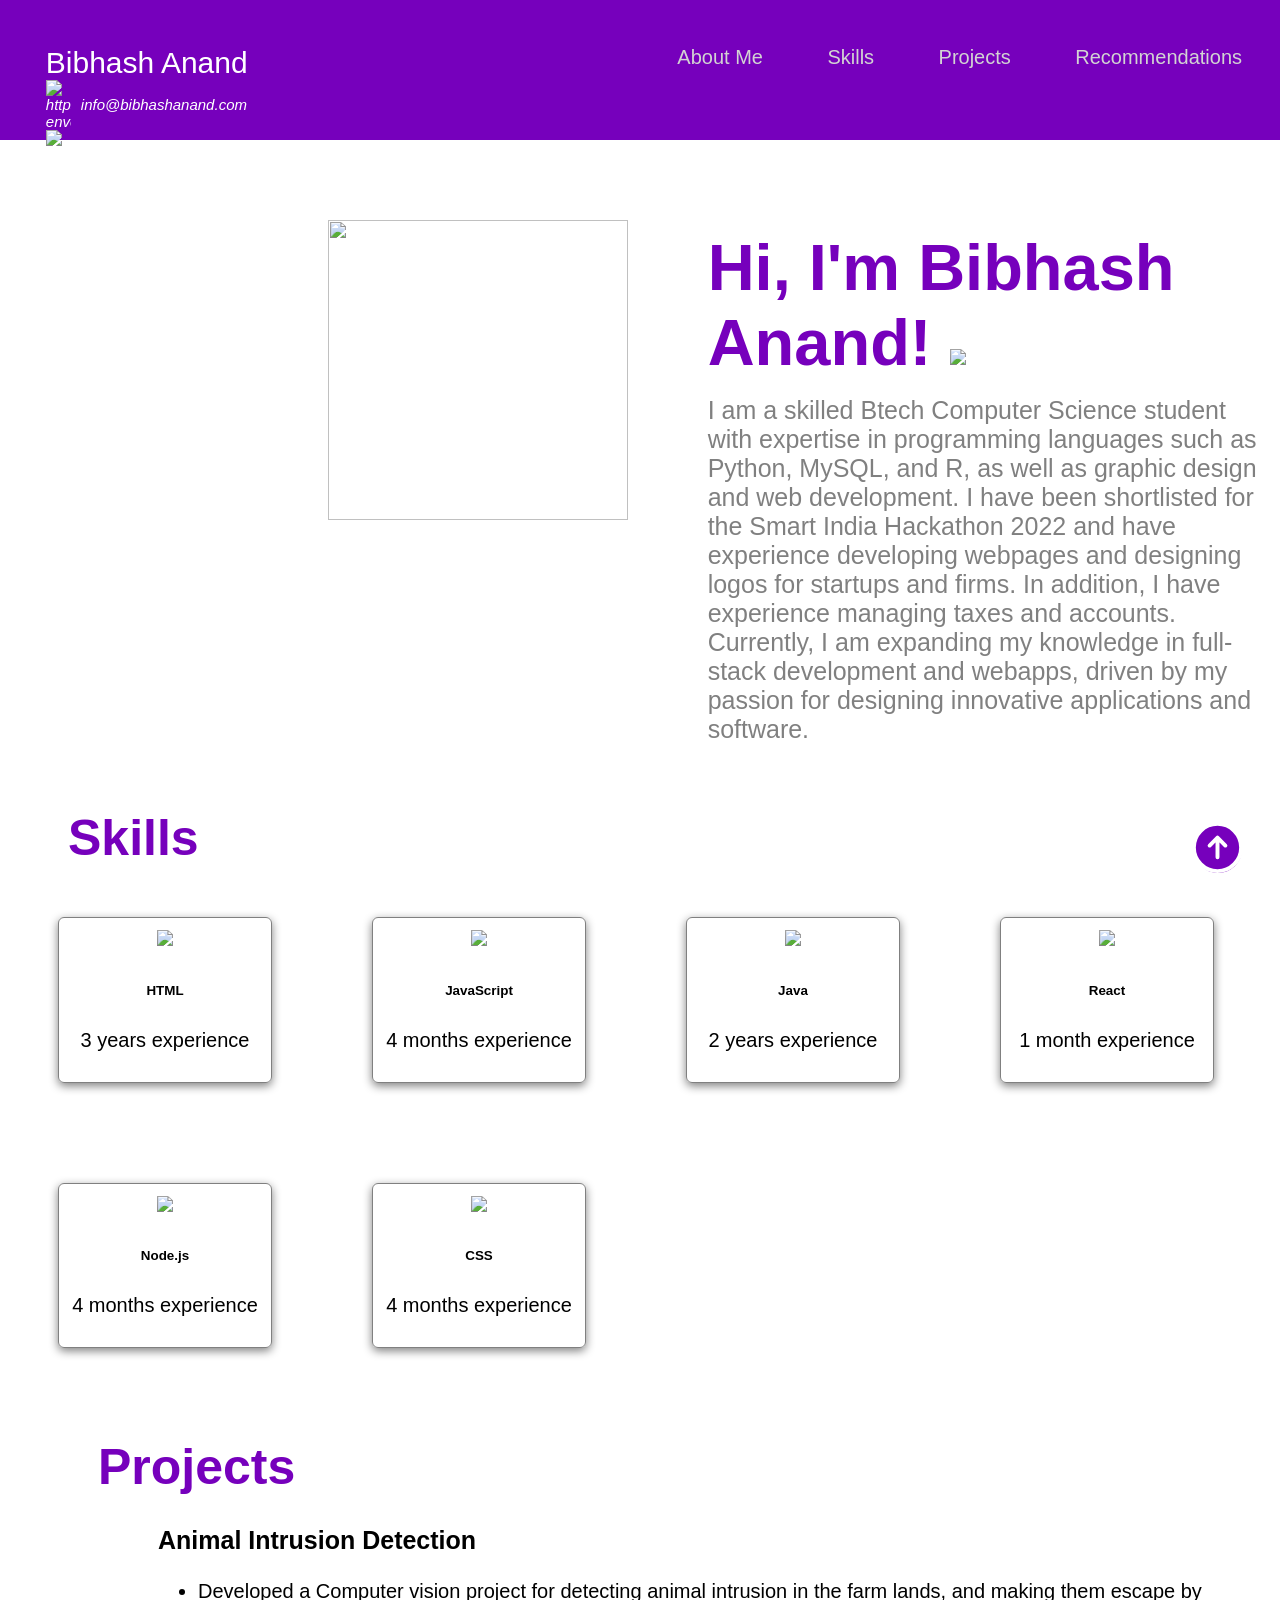
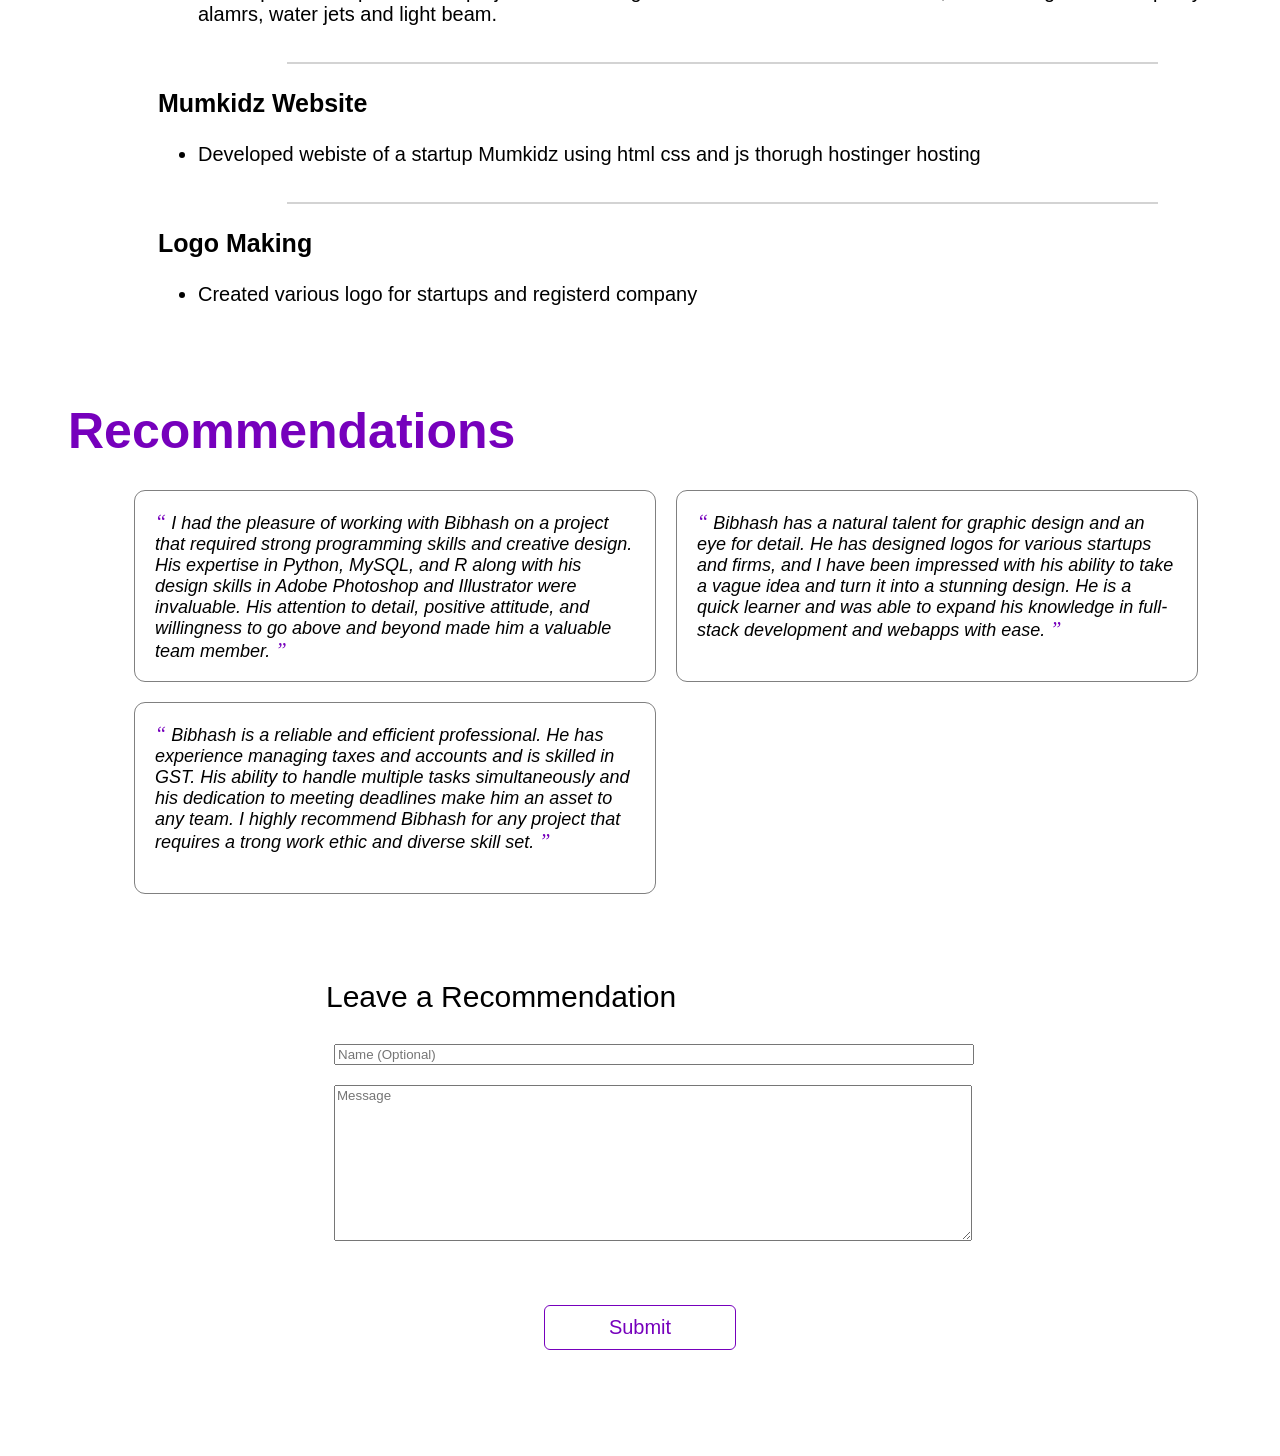
==== index.html @ c8f94c85 "Add files via upload added index script and style" ====
<!DOCTYPE html>
<html>
  <head>
    <title>Bibhash Anand - Portfolio</title>
    <link rel="stylesheet" href="./style.css"/>
    <script src="./script.js"></script>
  </head>
  <body>
    <!-- Navigation Bar -->
    <nav>
      <div id="home">
        <div class="profile_name">
          Bibhash Anand
          <div class="contact_info">
            <img src="html_finalprojimages/envelope.png" alt="https://icons8.com/icon/124377/circled-envelope"/>
          info@bibhashanand.com
        </div>
        <div style="clear:both;"></div>
        <div class="contact_info">
          <img src="html_finalprojimages/phone.png" alt="https://icons8.com/icon/124377/circled-envelope"/>
          +91 9876543201

        </div>
        </div>
        <div class="topdiv">
          <a class="topmenu" href="#about-me">About Me</a>
          <!-- Add the links for Skills, Projects and Recommendation here -->
          <a href="#skills" class="topmenu">Skills</a>
          <a href="#projects" class="topmenu">Projects</a>
          <a href="#recommendations" class="topmenu">Recommendations</a>

        </div>
      </div>    
    </nav>

    <!-- About Me -->
    <section id="about-me" class="container">
      <div>
        <img src="https://media.licdn.com/dms/image/D4D03AQG1JN7OUIUxOA/profile-displayphoto-shrink_800_800/0/1666991550096?e=2147483647&v=beta&t=wZ5ts09OWxjosCCtlS_UTsubedpdBo4rw6WnEZ0Koqw" class="profile_image"/>
      </div>

      <div>
          <h1>
            Hi, I'm Bibhash Anand! <img src="https://em-content.zobj.net/thumbs/320/twitter/131/waving-hand-sign_1f44b.png" width="60px"/>
          </h1>
          <p>
            I am a skilled Btech Computer Science student with expertise in programming languages 
            such as Python, MySQL, and R, as well as graphic design and web development. 
            I have been shortlisted for the Smart India Hackathon 2022 and have experience 
            developing webpages and designing logos for startups and firms. In addition, 
            I have experience managing taxes and accounts. Currently, I am expanding my 
            knowledge in full-stack development and webapps, driven by my passion for 
            designing innovative applications and software.
          </p>
      </div>
    </section>
              
    <!-- Skills -->
    <section id="skills">
      <h2>Skills</h2>
      <div style="clear:both;"></div>

      <div class="all_skills">
        <div class="skill">
          <img src="html_finalprojimages/html5.png"/>
          <h6>HTML</h6>
          <p>3 years experience</p>
        </div>  

        <div class="skill">
          <img src="html_finalprojimages/js.jpeg"/>
          <h6>JavaScript</h6>
          <p>4 months experience</p>
        </div>  

        <!-- Add more skills here -->
        <div class="skill">
          <img src="html_finalprojimages/java.png"/>
          <h6>Java</h6>
          <p>2 years experience</p>
        </div>  

        <div class="skill">
          <img src="html_finalprojimages/react.png"/>
          <h6>React</h6>
          <p>1 month experience</p>
        </div>  

        <div class="skill">
          <img src="html_finalprojimages/node.png"/>
          <h6>Node.js</h6>
          <p>4 months experience</p>
        </div>  

        <div class="skill">
          <img src="html_finalprojimages/CSS3.png"/>
          <h6>CSS</h6>
          <p>4 months experience</p>
        </div>  


      </div>
    </section>
          
    <!-- Projects -->
    <section class="project-card" id="projects">
      <h2>
        Projects
      </h2>
      <div style="clear:both;"></div>

        <div id="projects-container" class="projects-container">
          <div class="project-card">
            <h3>Animal Intrusion Detection</h3>
            <ul>
              <li>Developed a Computer vision project for detecting animal intrusion in the farm lands,
                and making them escape by alamrs, water jets and light beam.
              </li>
            </ul>
          </div>
          <hr>
          <div class="project-card">
            <h3>Mumkidz Website</h3>
            <ul>
              <li>Developed webiste of a startup Mumkidz using html css and js thorugh hostinger hosting</li>
            </ul>
          </div>
          <hr>
          <div class="project-card">
            <h3>Logo Making</h3>
            <ul>
              <li>Created various logo for startups and registerd company</li>
            </ul>
          </div>
    </div>
    </section>
    <div style="clear:both;"></div>

    <!-- Recommendations -->
    <section id="recommendation">
      <h2>Recommendations</h2>
      <div style="clear:both;"></div>
      <div class="all_recommendations" id="all_recommendations">
        <div class="recommendation">
          <span>&#8220;</span>
          I had the pleasure of working with Bibhash on a project 
          that required strong programming skills and creative design. 
          His expertise in Python, MySQL, and R along with his design skills 
          in Adobe Photoshop and Illustrator were invaluable. His attention to 
          detail, positive attitude, and willingness to go above and beyond 
          made him a valuable team member.
          <span>&#8221;</span>
        </div>
        <div class="recommendation">
          <span>&#8220;</span>
          Bibhash has a natural talent for graphic design and an eye for detail.
           He has designed logos for various startups and firms, and I have 
           been impressed with his ability to take a vague idea and turn it 
           into a stunning design. He is a quick learner and was able to expand 
           his knowledge in full-stack development and webapps with ease.
          <span>&#8221;</span>
        </div>
        <div class="recommendation">
          <span>&#8220;</span>
          Bibhash is a reliable and efficient professional. 
          He has experience managing taxes and accounts and 
          is skilled in GST. His ability to handle multiple 
          tasks simultaneously and his dedication to meeting 
          deadlines make him an asset to any team. I highly 
          recommend Bibhash for any project that requires a 
          trong work ethic and diverse skill set.
          <span>&#8221;</span>
        </div>
      </div>
    </section>

    <!-- Recommendation Form -->
    <section id="contact">
      <div class="flex_center">
        <fieldset>
          <legend class="introduction">Leave a Recommendation</legend>          
          <input type="text" placeholder="Name (Optional)"> <br/>
          <textarea id="new_recommendation" cols="500" rows="10" placeholder="Message"></textarea>
          <div class="flex_center">
            <button id="recommend_btn" onclick="addRecommendation()">Submit</button>
          </div>
        </fieldset>
      </div>
    </section>

    <div class="iconbutton">
      <a href="#home">
        <!--Add the code here for the logo to appear and the icon to be actionable-->
        <svg xmlns="http://www.w3.org/2000/svg" fill="none" viewBox="0 0 24 24" stroke-width="1.5" stroke="white" width="63px">
          <path stroke-linecap="round" stroke-linejoin="round" d="M15 11.25l-3-3m0 0l-3 3m3-3v7.5M21 12a9 9 0 11-18 0 9 9 0 0118 0z" />
        </svg>
      </a>
    </div>

    <div class="popup" id="popup" class="flex_center">
      <img src="html_finalprojimages/checkmark--outline.svg"/>
      <h3>Thanks for leaving a recommendation!</h3>
      <button onclick="showPopup(false)">Ok</button>
    </div>
  </body>
</html>
---- style.css ----
body {
  font-family: 'Trebuchet MS', 'Lucida Sans Unicode', 'Lucida Grande', 'Lucida Sans', Arial, sans-serif;
}

/* Navigation Bar */

#home {
  background-color:  #7600bc;
  padding-bottom: 1cm;
  margin-left:-1cm;
  margin-right:-1cm;
  margin-top:-1cm;
  padding-top: 2cm;
  padding-bottom: 2cm;
  height: 5mm;
 }

.topmenu {
  color: lightgray;
  margin: 10px;
  padding: 20px;
  font-size: 20px;
  text-decoration:none;
}

.topmenu:hover {
  color: white;
  font-weight: bold;
  text-decoration: underline;
  /* Add the styles here */
}

.topdiv {
  float: right;
  padding-right: 1cm;
}

.profile_name {
  float: left;
  padding-left: 2cm;
  color:#ffffff;
  font-size: 30px;
  /* Add the styles here */
}

.profile_name .contact_info {
  font-size: 15px;
  font-style: italic;
  display: flex;
  align-items: center;
  flex-direction: row;
}

.contact_info img {
  width:25px;
  margin-right: 10px;
  float:left;
}

/* Titles */

h2 {
  text-align: justify;
  font-size: 50px;
  text-align: center;
  float: left;
  color: #7600bc;
  margin: 30px;
  margin-left: 60px;
  margin-top: 40px;
  margin-bottom: 0px;
}

.introduction {
  text-align: justify;
  font-size: 30px;
  text-align: center;
  float: left;
  margin-top: 30px;
  margin-bottom: 20px;
  animation-duration: 5s;
  position: relative;
}

/* Used in the About Me sections */

.container {
  display: flex;
}

/* About Me */

.about-me {
  display: flex;
  align-items: center;
}

#about-me h1 {
  font-size: 65px;
  margin-top: 90px;
  color: #7600bc;
}

#about-me p {
  font-size: 25px;
  color: rgb(128, 128, 128);
  margin-top: -1cm;
}

.profile_image {
  width: 300px;
  height: 300px;
  vertical-align: middle;
  margin: 80px;
}

/* Skills */

.all_skills {
  display: flex;
  flex-direction: row;
  flex-flow: wrap;
}

.skill {
  border: 1px solid gray;
  display: block;
  border-radius: 6px;
  text-align: center;
  margin: 50px;
  padding: 10px;
  width: 2in;
  font-size: 20px;
  box-shadow: 0 3px 10px gray;
}

.skill img {
  height: 35px;
  align-items: center;
}

.skills h6 {
  align-items: center;
  font-size: 20px;
  margin-block-start: 8px;
  margin-block-end: 5px;
  font-weight: bold;
} 

.skills p {
  align-items: center;
  font-size: 15px;
  color: gray;
  margin-block-start: 5px;
  margin-block-end: 5px;
} 

.flex_center {
  display: flex;
  align-items: center;
  justify-content: center;
}

/* Projects */

.projects-container {
  margin-top: 30px;
  margin-left: 60px;
}

.projects-container hr {
  border: 1px solid lightgray;
  width: 75%;
  margin-left: 5cm;
}

.project-card {
  margin: 0 15px 15px 30px;
  padding-bottom: 5px;
}

.project-card h3 {
  font-size: 25px;
  margin-left: 30px;
}

.project-card li {
  font-size: 20px;
  margin-left: 30px;
}

/* Recommendations */

.all_recommendations {
  display: flex;
  align-items: center;
  margin-left: 1in;
  flex-direction: row;
  flex-flow: wrap;
  padding: 20px;
}

.recommendation {
  font-style: italic;
  text-align: left;
  width: 30rem;
  padding: 1rem;
  background-color: #fff;
  border-radius: 11px;
  box-shadow: 0 3px 10px var(--primary-shadow);
  padding: 20px;
  margin: 10px;
  border:1px solid gray;
  font-size: 18px;
  height:150px
}

.recommendation span {
  color: #7600bc;
  font-size: 20px;
  font-family: 'Times New Roman', Times, serif;
}

/* Scroll to Top Button */

.iconbutton{
  width: 48px;
  height: 48px;
  border-radius: 100%;
  background-color: #7600bc;
  display: flex;
  align-items: center;
  justify-content: center;
  position: fixed;
  right: 3%;
  bottom: 3%;
  cursor: pointer;
}

/* Form Pop-up */

.popup {
  width:400px;
  background-color: #e8bcf0;
  border-radius: 3mm;
  top: 50%;
  left:50%;
  transform: translate(-50%,-50%);
  text-align: center;
  position: fixed;
  /* padding: 30px; */
  visibility: hidden;
}

.popup img {
  padding-top: 20px;
}

.popup button {
  background-color: #fff;
  border: 1px solid #7600bc;
  color: #7600bc;
  display: block;
  border-radius: 6px;
  text-align: center;
  margin: 50px;
  padding: 10px;
  width: 2in;
  font-size: 20px;
  margin-left: 25%;
}

.popup button:hover {
  background-color: #fff;
  border: 2px solid #7600bc;
  color: #7600bc;
  display: block;
  font-weight: bolder;
  text-align: center;
  cursor: pointer;
  margin-left: 25%;
}

/* Recommendation Form */

input, textarea {
  font-family: 'Trebuchet MS', 'Lucida Sans Unicode', 'Lucida Grande', 'Lucida Sans', Arial, sans-serif; 
  margin: 10px;  
  width:100%;
}

fieldset {
  display: flexbox;
  align-content: center;
  justify-content: center;  
  padding: 25px; 
  margin-left: 50px; 
  margin-right: 50px;   
  border: thin solid white;
  width: 50%;
}

/* Buttons */

button {
  background-color: #fff;
  border: 1px solid #7600bc;
  color: #7600bc;
  display: block;
  border-radius: 6px;
  text-align: center;
  margin: 50px;
  padding: 10px;
  width: 2in;
  font-size: 20px;
}

button:hover {
  background-color: #7600bc;
  border: 1px solid #7600bc;
  color: #fff;
  display: block;
  border-radius: 6px;
  text-align: center;
  cursor: pointer;
}
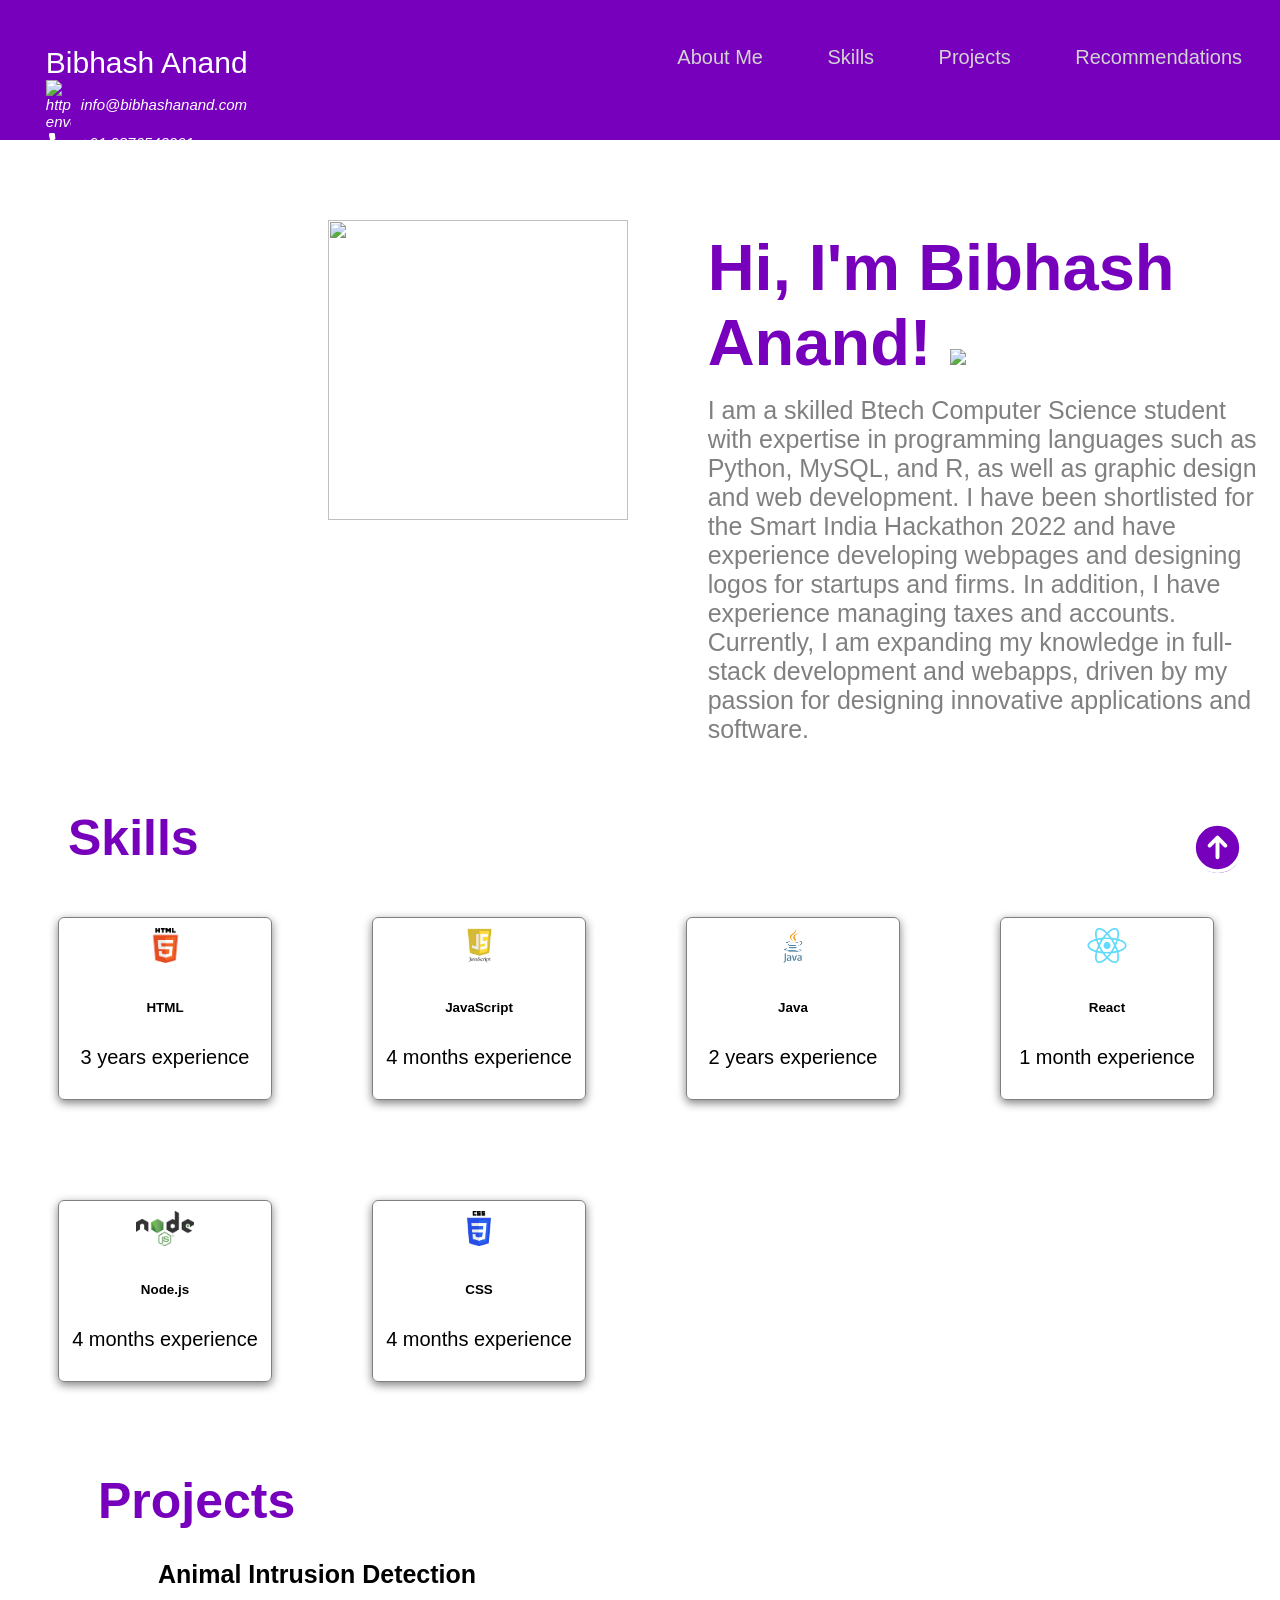
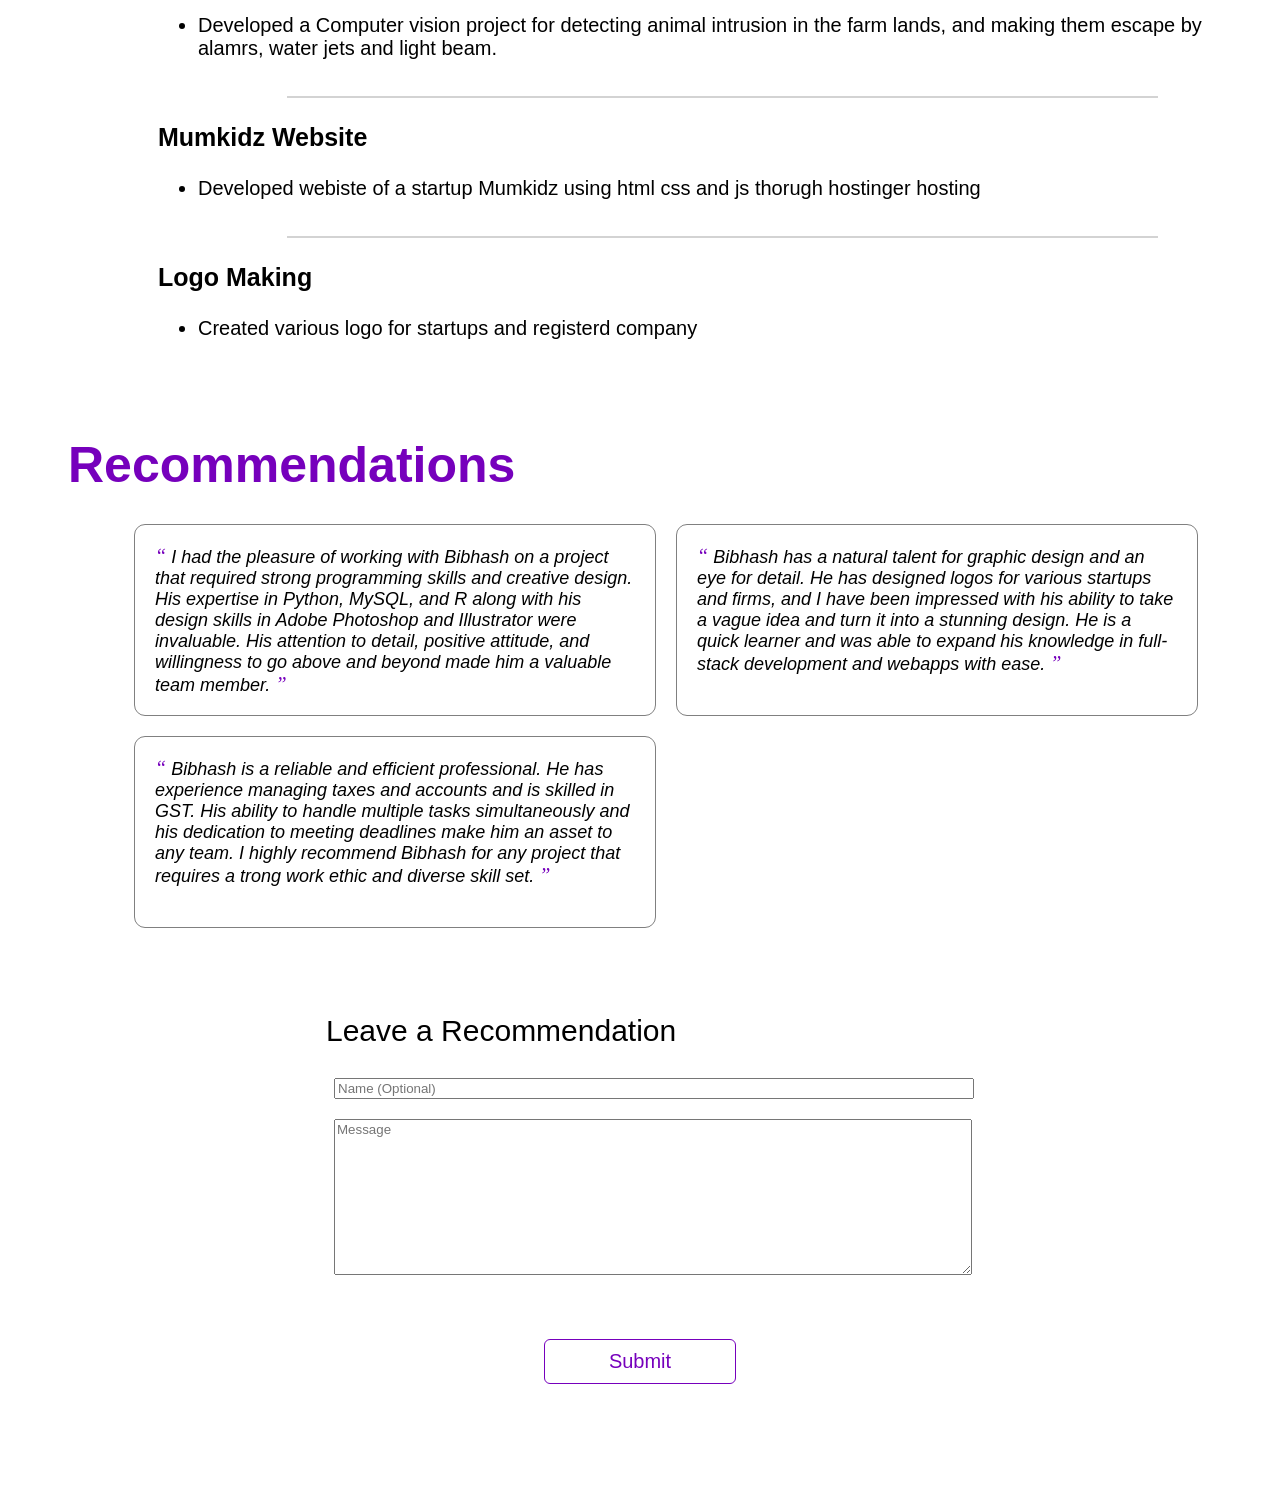
==== commit c81e9e23: "Update index.html" ====
--- a/index.html
+++ b/index.html
@@ -12,7 +12,7 @@
         <div class="profile_name">
           Bibhash Anand
           <div class="contact_info">
-            <img src="html_finalprojimages/envelope.png" alt="https://icons8.com/icon/124377/circled-envelope"/>
+            <img src="html_finalprojimages /envelope.png" alt="https://icons8.com/icon/124377/circled-envelope"/>
           info@bibhashanand.com
         </div>
         <div style="clear:both;"></div>
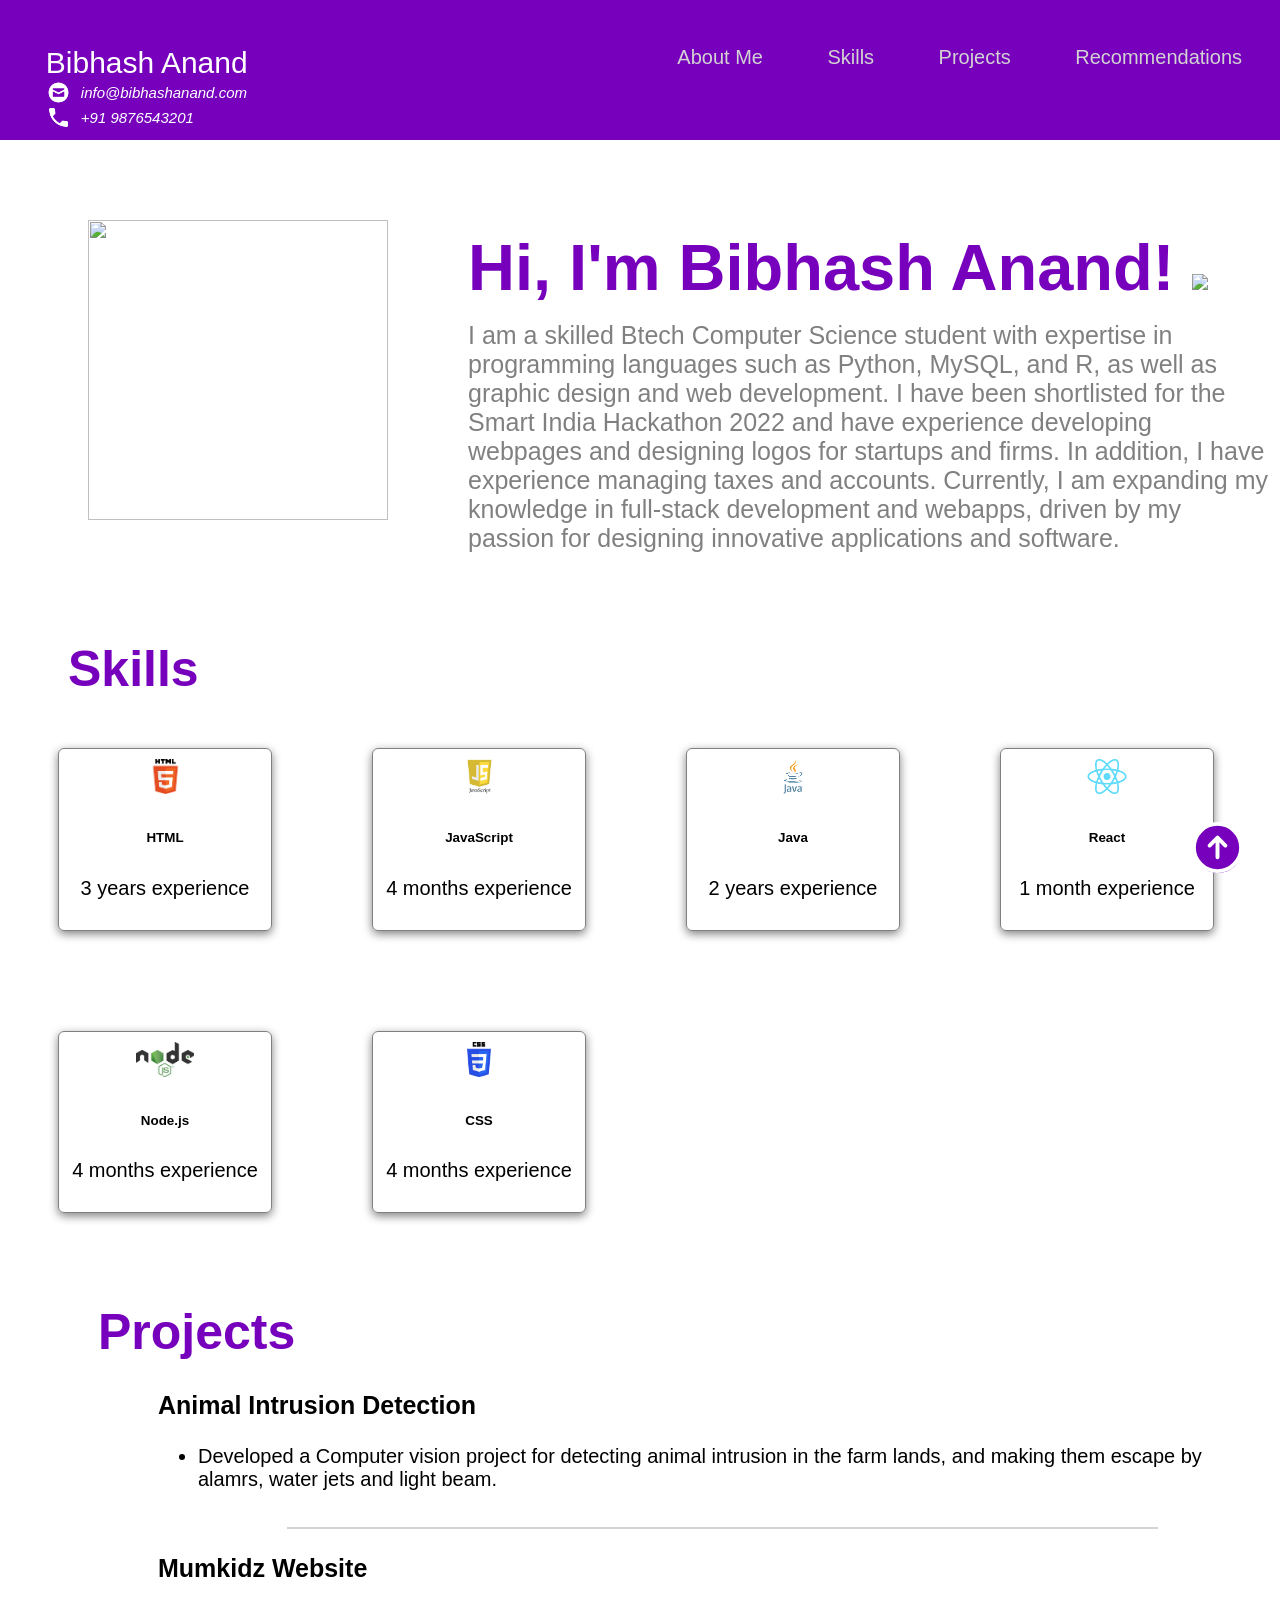
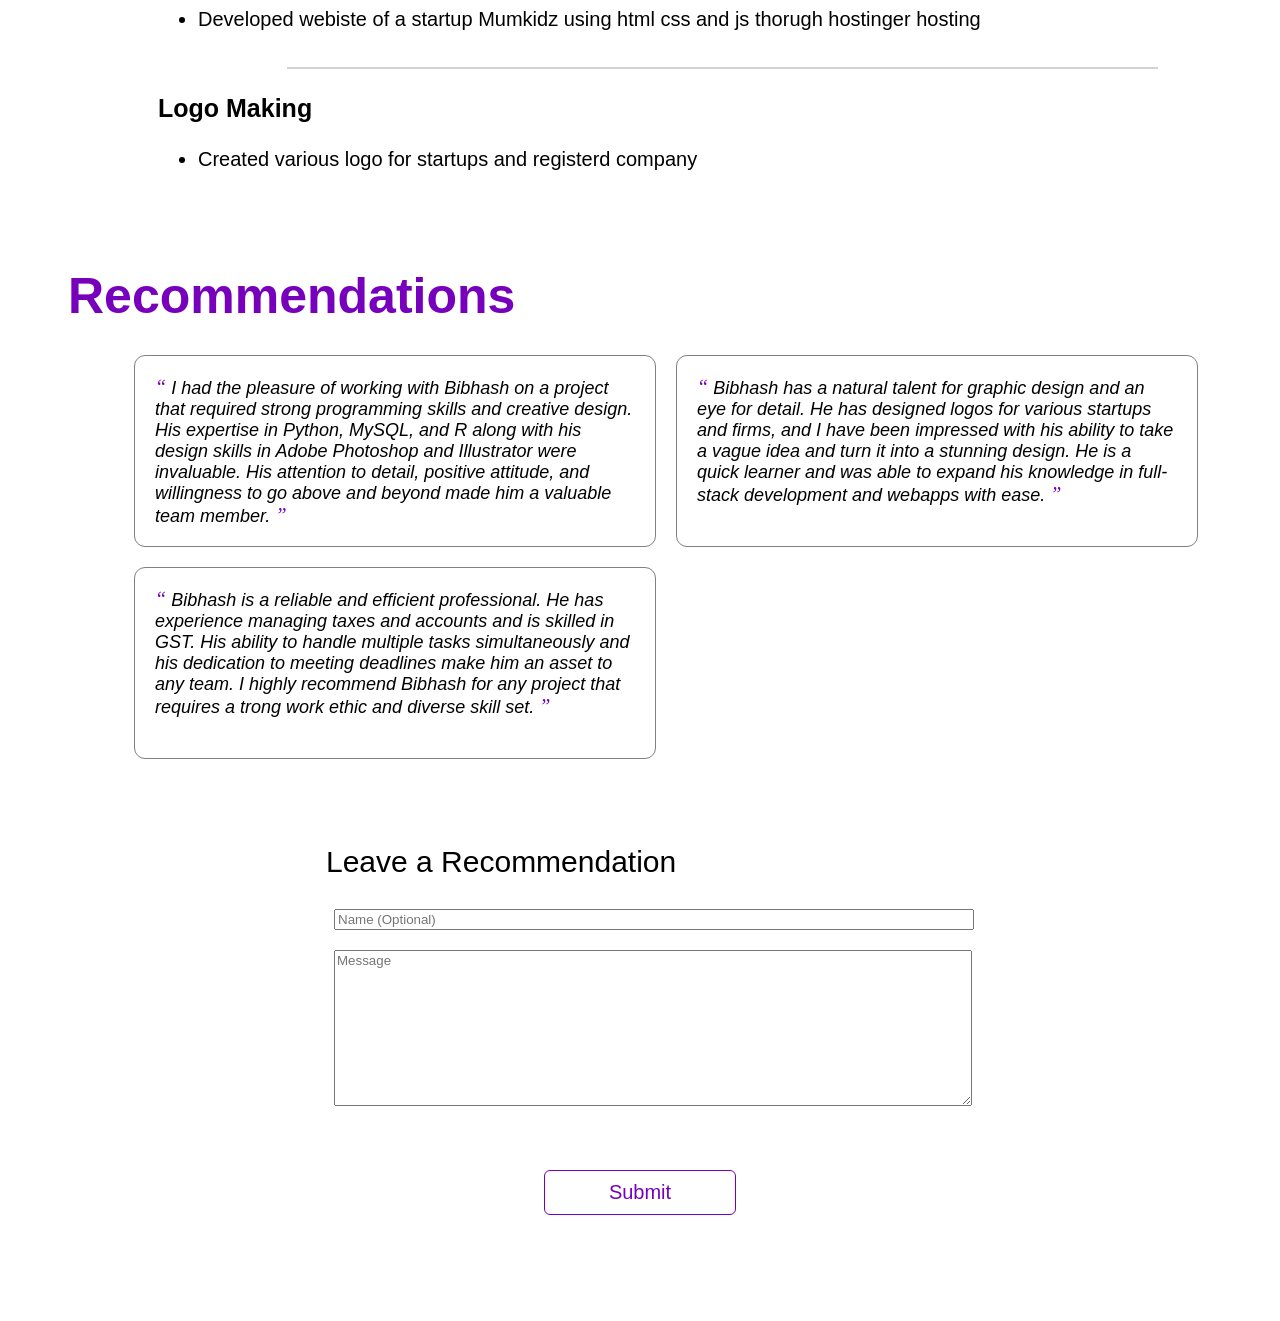
==== commit cfda0a47: "Update index.html" ====
--- a/index.html
+++ b/index.html
@@ -12,7 +12,7 @@
         <div class="profile_name">
           Bibhash Anand
           <div class="contact_info">
-            <img src="html_finalprojimages /envelope.png" alt="https://icons8.com/icon/124377/circled-envelope"/>
+            <img src="html_finalprojimages/envelope.png" alt="https://icons8.com/icon/124377/circled-envelope"/>
           info@bibhashanand.com
         </div>
         <div style="clear:both;"></div>
